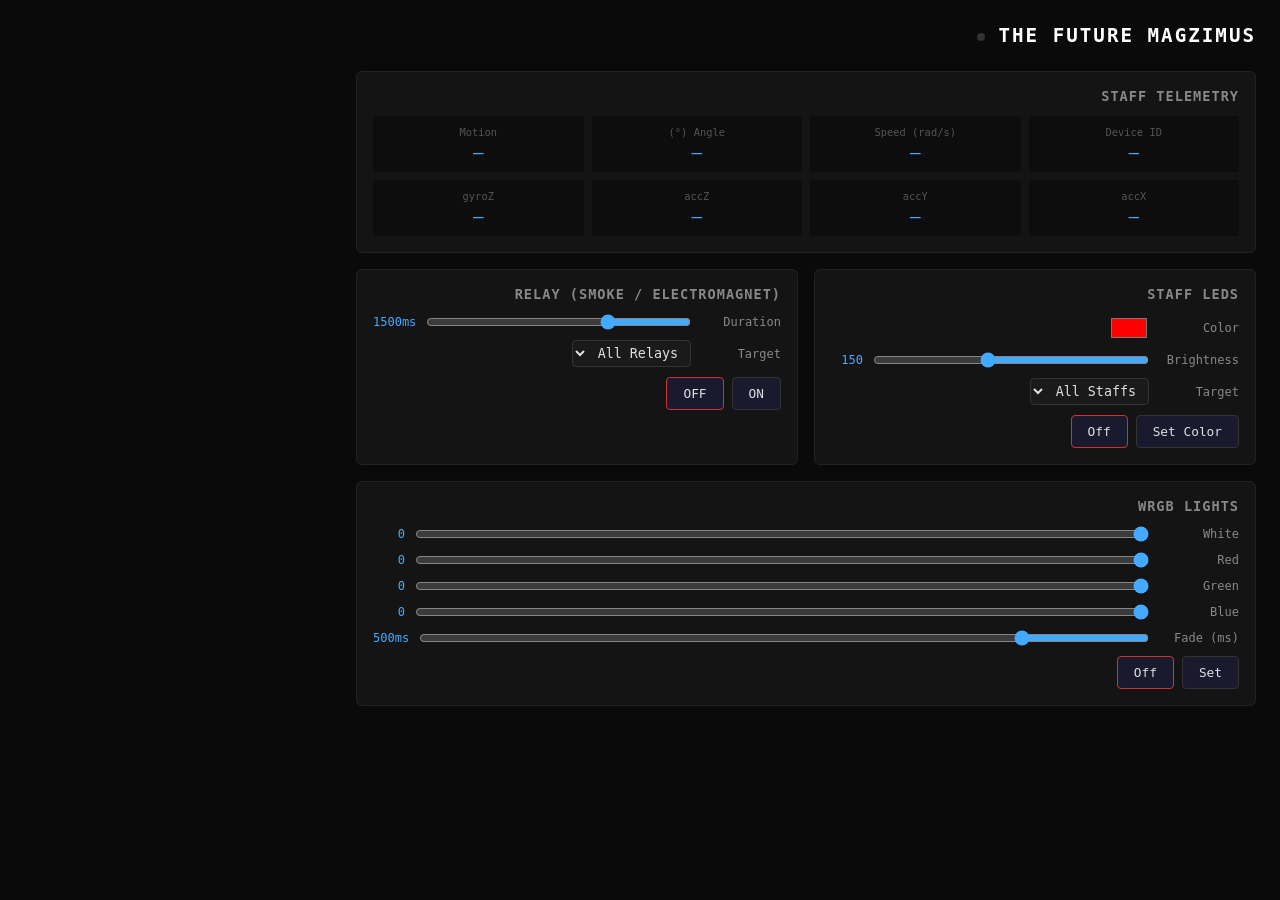
==== AntiGravity/The_Future_Magzimus/control/ui/index.html @ a811ee1e "feat: TheFutureMAGZIMUS — full MVP + protocol test suite Staff firmware: RF optimization (1M_L PHY +" ====
<!DOCTYPE html>
<html lang="he" dir="rtl">
<head>
  <meta charset="UTF-8">
  <meta name="viewport" content="width=device-width, initial-scale=1.0">
  <title>TheFutureMAGZIMUS — Control</title>
  <script src="https://cdn.socket.io/4.7.5/socket.io.min.js"></script>
  <style>
    * { box-sizing: border-box; margin: 0; padding: 0; }
    body { font-family: monospace; background: #0a0a0a; color: #e0e0e0; padding: 24px; }
    h1 { color: #fff; font-size: 1.2rem; margin-bottom: 24px; letter-spacing: 2px; }
    h2 { font-size: 0.85rem; color: #888; margin-bottom: 12px; text-transform: uppercase; letter-spacing: 1px; }

    .grid { display: grid; grid-template-columns: 1fr 1fr; gap: 16px; max-width: 900px; }
    .panel { background: #141414; border: 1px solid #222; border-radius: 6px; padding: 16px; }
    .panel.full { grid-column: 1 / -1; }

    /* Telemetry */
    .tel-grid { display: grid; grid-template-columns: repeat(4, 1fr); gap: 8px; }
    .tel-cell { background: #0d0d0d; border-radius: 4px; padding: 10px; text-align: center; }
    .tel-cell label { display: block; font-size: 0.65rem; color: #555; margin-bottom: 4px; }
    .tel-cell span { font-size: 1.1rem; color: #4af; }
    #status-dot { display: inline-block; width: 8px; height: 8px; border-radius: 50%;
                  background: #333; margin-left: 8px; vertical-align: middle; }
    #status-dot.live { background: #4f4; animation: pulse 1s infinite; }
    @keyframes pulse { 0%,100%{opacity:1} 50%{opacity:.4} }

    /* Controls */
    .row { display: flex; align-items: center; gap: 10px; margin-bottom: 10px; }
    label { font-size: 0.75rem; color: #888; min-width: 80px; }
    input[type=range] { flex: 1; accent-color: #4af; }
    input[type=color] { width: 40px; height: 28px; border: none; background: none; cursor: pointer; }
    .val { font-size: 0.75rem; color: #4af; min-width: 32px; text-align: right; }

    button {
      background: #1a1a2e; border: 1px solid #333; color: #e0e0e0;
      padding: 8px 16px; border-radius: 4px; cursor: pointer; font-family: monospace;
      font-size: 0.8rem; transition: background .15s;
    }
    button:hover { background: #252545; }
    button.danger { border-color: #c33; }
    button.danger:hover { background: #2a1010; }
    .btn-row { display: flex; gap: 8px; flex-wrap: wrap; margin-top: 8px; }

    select { background: #1a1a1a; border: 1px solid #333; color: #e0e0e0;
             padding: 4px 8px; border-radius: 4px; font-family: monospace; }
  </style>
</head>
<body>
  <h1>THE FUTURE MAGZIMUS <span id="status-dot"></span></h1>

  <div class="grid">
    <!-- Telemetry -->
    <div class="panel full">
      <h2>Staff Telemetry</h2>
      <div class="tel-grid">
        <div class="tel-cell"><label>Device ID</label><span id="t-id">—</span></div>
        <div class="tel-cell"><label>Speed (rad/s)</label><span id="t-spd">—</span></div>
        <div class="tel-cell"><label>Angle (°)</label><span id="t-ang">—</span></div>
        <div class="tel-cell"><label>Motion</label><span id="t-mot">—</span></div>
        <div class="tel-cell"><label>accX</label><span id="t-ax">—</span></div>
        <div class="tel-cell"><label>accY</label><span id="t-ay">—</span></div>
        <div class="tel-cell"><label>accZ</label><span id="t-az">—</span></div>
        <div class="tel-cell"><label>gyroZ</label><span id="t-gz">—</span></div>
      </div>
    </div>

    <!-- Staff LEDs -->
    <div class="panel">
      <h2>Staff LEDs</h2>
      <div class="row">
        <label>Color</label>
        <input type="color" id="led-color" value="#ff0000">
      </div>
      <div class="row">
        <label>Brightness</label>
        <input type="range" id="led-bright" min="0" max="255" value="150">
        <span class="val" id="led-bright-val">150</span>
      </div>
      <div class="row">
        <label>Target</label>
        <select id="led-target">
          <option value="65535">All Staffs</option>
        </select>
      </div>
      <div class="btn-row">
        <button onclick="sendStaff(1)">Set Color</button>
        <button class="danger" onclick="sendStaff(0)">Off</button>
      </div>
    </div>

    <!-- Relay -->
    <div class="panel">
      <h2>Relay (Smoke / Electromagnet)</h2>
      <div class="row">
        <label>Duration</label>
        <input type="range" id="relay-dur" min="0" max="5000" step="100" value="1500">
        <span class="val" id="relay-dur-val">1500ms</span>
      </div>
      <div class="row">
        <label>Target</label>
        <select id="relay-target">
          <option value="255">All Relays</option>
        </select>
      </div>
      <div class="btn-row">
        <button onclick="sendRelay(1)">ON</button>
        <button class="danger" onclick="sendRelay(0)">OFF</button>
      </div>
    </div>

    <!-- WRGB -->
    <div class="panel full">
      <h2>WRGB Lights</h2>
      <div class="row"><label>White</label>
        <input type="range" id="pwm-w" min="0" max="255" value="0">
        <span class="val" id="pwm-w-val">0</span>
      </div>
      <div class="row"><label>Red</label>
        <input type="range" id="pwm-r" min="0" max="255" value="0">
        <span class="val" id="pwm-r-val">0</span>
      </div>
      <div class="row"><label>Green</label>
        <input type="range" id="pwm-g" min="0" max="255" value="0">
        <span class="val" id="pwm-g-val">0</span>
      </div>
      <div class="row"><label>Blue</label>
        <input type="range" id="pwm-b" min="0" max="255" value="0">
        <span class="val" id="pwm-b-val">0</span>
      </div>
      <div class="row"><label>Fade (ms)</label>
        <input type="range" id="pwm-fade" min="0" max="3000" step="100" value="500">
        <span class="val" id="pwm-fade-val">500ms</span>
      </div>
      <div class="btn-row">
        <button onclick="sendPWM()">Set</button>
        <button class="danger" onclick="clearPWM()">Off</button>
      </div>
    </div>
  </div>

  <script>
    const socket = io();
    const MOTION = ['IDLE', 'SWING', 'SPIN'];
    const dot = document.getElementById('status-dot');

    socket.on('connect',    () => dot.classList.add('live'));
    socket.on('disconnect', () => dot.classList.remove('live'));

    socket.on('telemetry', d => {
      document.getElementById('t-id').textContent  = d.deviceId.toString(16).toUpperCase().padStart(4,'0');
      document.getElementById('t-spd').textContent = d.speed.toFixed(2);
      document.getElementById('t-ang').textContent = d.angle.toFixed(1);
      document.getElementById('t-mot').textContent = MOTION[d.motionType] ?? d.motionType;
      document.getElementById('t-ax').textContent  = d.accX;
      document.getElementById('t-ay').textContent  = d.accY;
      document.getElementById('t-az').textContent  = d.accZ;
      document.getElementById('t-gz').textContent  = d.gyroZ;
    });

    // Live slider labels
    const bind = (id, suffix = '') =>
      document.getElementById(id).addEventListener('input', e =>
        document.getElementById(id + '-val').textContent = e.target.value + suffix);

    bind('led-bright'); bind('relay-dur', 'ms');
    bind('pwm-w'); bind('pwm-r'); bind('pwm-g'); bind('pwm-b'); bind('pwm-fade', 'ms');

    function hexToRgb(hex) {
      const r = parseInt(hex.slice(1,3),16);
      const g = parseInt(hex.slice(3,5),16);
      const b = parseInt(hex.slice(5,7),16);
      return {r, g, b};
    }

    function post(path, body) {
      return fetch(path, { method:'POST', headers:{'Content-Type':'application/json'},
                           body: JSON.stringify(body) });
    }

    function sendStaff(cmdType) {
      const {r,g,b} = hexToRgb(document.getElementById('led-color').value);
      post('/api/command/staff', {
        targetId: +document.getElementById('led-target').value,
        cmdType, r, g, b,
        brightness: +document.getElementById('led-bright').value
      });
    }

    function sendRelay(state) {
      post('/api/command/relay', {
        targetId:   +document.getElementById('relay-target').value,
        state,
        durationMs: state ? +document.getElementById('relay-dur').value : 0
      });
    }

    function sendPWM() {
      post('/api/command/pwm', {
        targetId: 255,
        w: +document.getElementById('pwm-w').value,
        r: +document.getElementById('pwm-r').value,
        g: +document.getElementById('pwm-g').value,
        b: +document.getElementById('pwm-b').value,
        fadeMs: +document.getElementById('pwm-fade').value
      });
    }

    function clearPWM() {
      post('/api/command/pwm', { targetId:255, w:0,r:0,g:0,b:0, fadeMs:500 });
    }
  </script>
</body>
</html>
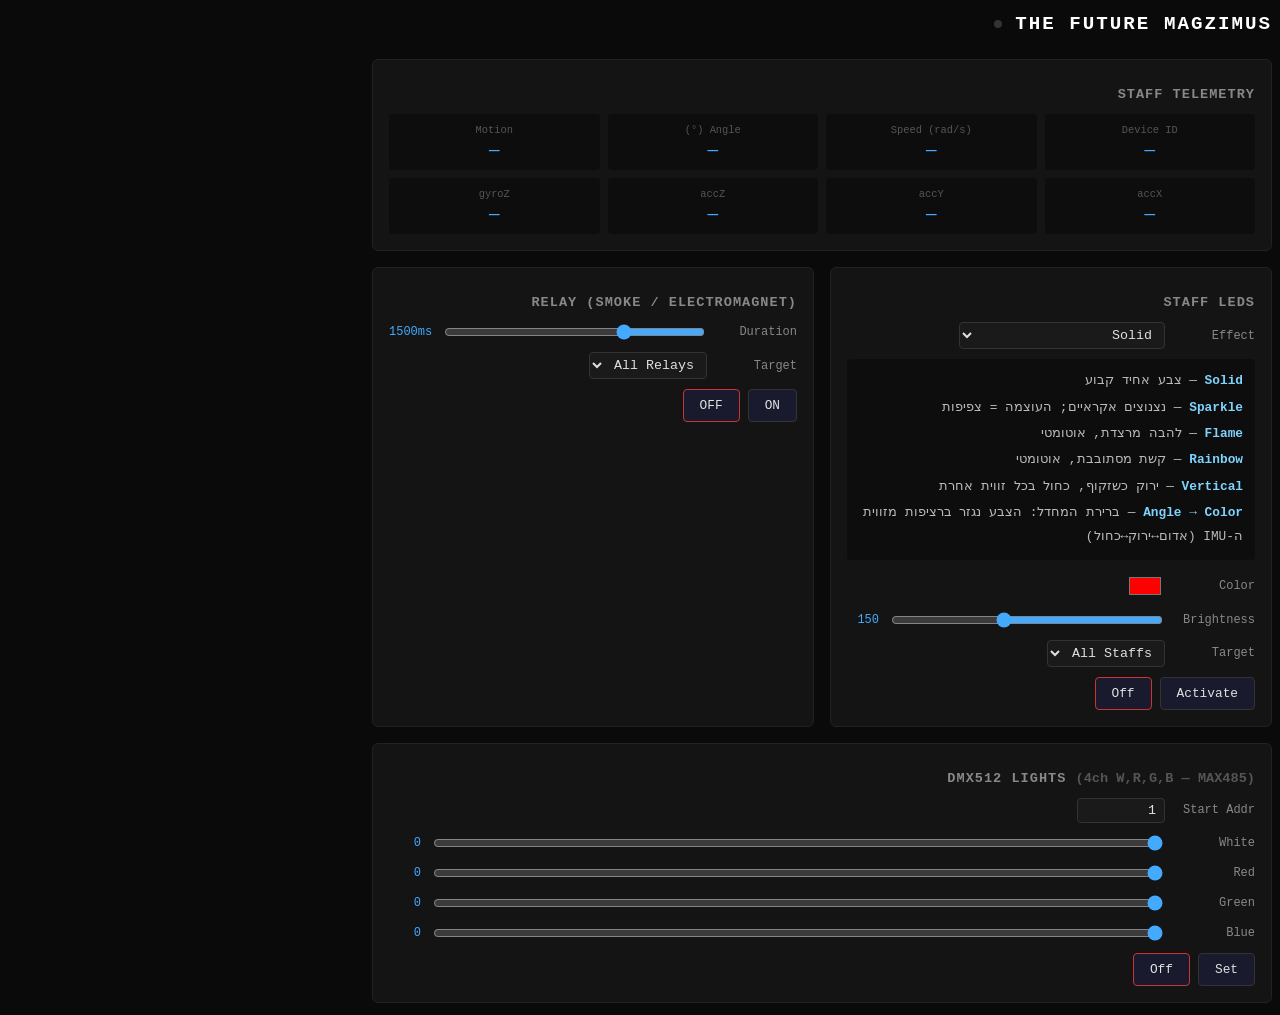
==== commit 9bfb4cba: "checkpoint: TheFutureMAGZIMUS accumulated work (Effects Lab, Banks, DMX/mic/pedal/progressbar firmwa" ====
--- a/AntiGravity/The_Future_Magzimus/control/ui/index.html
+++ b/AntiGravity/The_Future_Magzimus/control/ui/index.html
@@ -5,9 +5,18 @@
   <meta name="viewport" content="width=device-width, initial-scale=1.0">
   <title>TheFutureMAGZIMUS — Control</title>
   <script src="https://cdn.socket.io/4.7.5/socket.io.min.js"></script>
+  <link rel="stylesheet" href="/shared.css">
   <style>
-    * { box-sizing: border-box; margin: 0; padding: 0; }
-    body { font-family: monospace; background: #0a0a0a; color: #e0e0e0; padding: 24px; }
+    /* dark control override */
+    body { font-family: monospace; background: #0a0a0a; color: #e0e0e0; padding: 24px 24px 24px calc(var(--sidebar-w) + 24px); }
+    body.has-sidebar { display: block; }
+    body.has-sidebar .page-content { margin-left: 0; }
+    /* sidebar dark override */
+    .sidebar { background: #111; border-right-color: #222; }
+    .sidebar-logo { color: #6c48d0; border-bottom-color: #222; }
+    .nav-item { color: #888; }
+    .nav-item:hover { background: #1a1a1a; color: #ddd; }
+    .nav-item.active { background: #1a1030; color: #c0a0ff; }
     h1 { color: #fff; font-size: 1.2rem; margin-bottom: 24px; letter-spacing: 2px; }
     h2 { font-size: 0.85rem; color: #888; margin-bottom: 12px; text-transform: uppercase; letter-spacing: 1px; }
 
@@ -32,6 +41,12 @@
     input[type=color] { width: 40px; height: 28px; border: none; background: none; cursor: pointer; }
     .val { font-size: 0.75rem; color: #4af; min-width: 32px; text-align: right; }
 
+    .effect-legend { list-style: none; margin: 0 0 12px; padding: 10px 12px;
+      background: #0d0d0d; border-radius: 4px; direction: rtl; }
+    .effect-legend li { font-size: 0.8rem; color: #bbb; line-height: 1.9; }
+    .effect-legend li + li { margin-top: 2px; }
+    .effect-legend b { color: #7fd4ff; }
+
     button {
       background: #1a1a2e; border: 1px solid #333; color: #e0e0e0;
       padding: 8px 16px; border-radius: 4px; cursor: pointer; font-family: monospace;
@@ -47,6 +62,7 @@
   </style>
 </head>
 <body>
+  <script src="/nav.js"></script>
   <h1>THE FUTURE MAGZIMUS <span id="status-dot"></span></h1>
 
   <div class="grid">
@@ -69,11 +85,30 @@
     <div class="panel">
       <h2>Staff LEDs</h2>
       <div class="row">
+        <label>Effect</label>
+        <select id="led-effect" onchange="onEffectChange()">
+          <option value="1">Solid</option>
+          <option value="2">Sparkle</option>
+          <option value="3">Flame</option>
+          <option value="4">Rainbow</option>
+          <option value="7">Vertical (green/blue)</option>
+          <option value="5">Angle → Color (auto)</option>
+        </select>
+      </div>
+      <ul class="effect-legend">
+        <li><b>Solid</b> — צבע אחיד קבוע</li>
+        <li><b>Sparkle</b> — נצנוצים אקראיים; העוצמה = צפיפות</li>
+        <li><b>Flame</b> — להבה מרצדת, אוטומטי</li>
+        <li><b>Rainbow</b> — קשת מסתובבת, אוטומטי</li>
+        <li><b>Vertical</b> — ירוק כשזקוף, כחול בכל זווית אחרת</li>
+        <li><b>Angle → Color</b> — ברירת המחדל: הצבע נגזר ברציפות מזווית ה-IMU (אדום↔ירוק↔כחול)</li>
+      </ul>
+      <div class="row" id="led-color-row">
         <label>Color</label>
         <input type="color" id="led-color" value="#ff0000">
       </div>
-      <div class="row">
-        <label>Brightness</label>
+      <div class="row" id="led-bright-row">
+        <label id="led-bright-label">Brightness</label>
         <input type="range" id="led-bright" min="0" max="255" value="150">
         <span class="val" id="led-bright-val">150</span>
       </div>
@@ -84,7 +119,7 @@
         </select>
       </div>
       <div class="btn-row">
-        <button onclick="sendStaff(1)">Set Color</button>
+        <button onclick="sendStaffEffect()">Activate</button>
         <button class="danger" onclick="sendStaff(0)">Off</button>
       </div>
     </div>
@@ -109,32 +144,31 @@
       </div>
     </div>
 
-    <!-- WRGB -->
+    <!-- DMX -->
     <div class="panel full">
-      <h2>WRGB Lights</h2>
+      <h2>DMX512 Lights <span style="color:#555; text-transform:none; letter-spacing:0;">(4ch W,R,G,B — MAX485)</span></h2>
+      <div class="row"><label>Start Addr</label>
+        <input type="number" id="dmx-addr" min="1" max="509" value="1" style="width:70px; background:#1a1a1a; border:1px solid #333; color:#e0e0e0; padding:4px 8px; border-radius:4px; font-family:monospace;">
+      </div>
       <div class="row"><label>White</label>
-        <input type="range" id="pwm-w" min="0" max="255" value="0">
-        <span class="val" id="pwm-w-val">0</span>
+        <input type="range" id="dmx-w" min="0" max="255" value="0">
+        <span class="val" id="dmx-w-val">0</span>
       </div>
       <div class="row"><label>Red</label>
-        <input type="range" id="pwm-r" min="0" max="255" value="0">
-        <span class="val" id="pwm-r-val">0</span>
+        <input type="range" id="dmx-r" min="0" max="255" value="0">
+        <span class="val" id="dmx-r-val">0</span>
       </div>
       <div class="row"><label>Green</label>
-        <input type="range" id="pwm-g" min="0" max="255" value="0">
-        <span class="val" id="pwm-g-val">0</span>
+        <input type="range" id="dmx-g" min="0" max="255" value="0">
+        <span class="val" id="dmx-g-val">0</span>
       </div>
       <div class="row"><label>Blue</label>
-        <input type="range" id="pwm-b" min="0" max="255" value="0">
-        <span class="val" id="pwm-b-val">0</span>
-      </div>
-      <div class="row"><label>Fade (ms)</label>
-        <input type="range" id="pwm-fade" min="0" max="3000" step="100" value="500">
-        <span class="val" id="pwm-fade-val">500ms</span>
+        <input type="range" id="dmx-b" min="0" max="255" value="0">
+        <span class="val" id="dmx-b-val">0</span>
       </div>
       <div class="btn-row">
-        <button onclick="sendPWM()">Set</button>
-        <button class="danger" onclick="clearPWM()">Off</button>
+        <button onclick="sendDMX()">Set</button>
+        <button class="danger" onclick="clearDMX()">Off</button>
       </div>
     </div>
   </div>
@@ -164,7 +198,7 @@
         document.getElementById(id + '-val').textContent = e.target.value + suffix);
 
     bind('led-bright'); bind('relay-dur', 'ms');
-    bind('pwm-w'); bind('pwm-r'); bind('pwm-g'); bind('pwm-b'); bind('pwm-fade', 'ms');
+    bind('dmx-w'); bind('dmx-r'); bind('dmx-g'); bind('dmx-b');
 
     function hexToRgb(hex) {
       const r = parseInt(hex.slice(1,3),16);
@@ -187,6 +221,59 @@
       });
     }
 
+    // Effects the firmware actually supports (Protocol.h CmdType) — no invented
+    // presets, this just switches the staff between its real LED states.
+    const NEEDS_COLOR = new Set([1, 2]);       // Solid, Sparkle
+    const NEEDS_BRIGHT = new Set([1, 2]);      // Solid (brightness), Sparkle (density)
+
+    function onEffectChange() {
+      const cmdType = +document.getElementById('led-effect').value;
+      document.getElementById('led-color-row').style.display  = NEEDS_COLOR.has(cmdType)  ? '' : 'none';
+      document.getElementById('led-bright-row').style.display = NEEDS_BRIGHT.has(cmdType) ? '' : 'none';
+      document.getElementById('led-bright-label').textContent = cmdType === 2 ? 'Density' : 'Brightness';
+    }
+
+    function sendStaffEffect() {
+      sendStaff(+document.getElementById('led-effect').value);
+    }
+
+    onEffectChange();
+
+    // ─── Engine reactivity lock ───
+    // A demo Number (numbers/example.json) is loaded by the engine at all times and
+    // reacts to live staff telemetry (e.g. speed > 2.0 → INTERRUPT red/blue/off).
+    // Manual commands from this panel bypass the engine entirely, so without this
+    // lock any staff movement re-triggers the demo and stomps on whatever effect
+    // was just activated. Swap to an empty Number (numbers/stress-test.json) while
+    // this page is open, restore the original on exit.
+    let _engineNumberPath = null;
+    async function lockEngineReactivity() {
+      try {
+        const res = await fetch('/api/numbers/list');
+        const data = await res.json();
+        const list = data.numbers || [];
+        const current = list.find(n => n.file === 'example.json');
+        const empty = list.find(n => n.file === 'stress-test.json');
+        if (current) _engineNumberPath = current.path;
+        if (empty) {
+          await fetch('/api/number/load', {
+            method: 'POST', headers: {'Content-Type': 'application/json'},
+            body: JSON.stringify({ path: empty.path })
+          });
+        }
+      } catch (_) {}
+    }
+    function unlockEngineReactivity() {
+      if (!_engineNumberPath) return;
+      fetch('/api/number/load', {
+        method: 'POST', headers: {'Content-Type': 'application/json'},
+        body: JSON.stringify({ path: _engineNumberPath }),
+        keepalive: true
+      }).catch(() => {});
+    }
+    window.addEventListener('beforeunload', unlockEngineReactivity);
+    lockEngineReactivity();
+
     function sendRelay(state) {
       post('/api/command/relay', {
         targetId:   +document.getElementById('relay-target').value,
@@ -195,19 +282,18 @@
       });
     }
 
-    function sendPWM() {
-      post('/api/command/pwm', {
-        targetId: 255,
-        w: +document.getElementById('pwm-w').value,
-        r: +document.getElementById('pwm-r').value,
-        g: +document.getElementById('pwm-g').value,
-        b: +document.getElementById('pwm-b').value,
-        fadeMs: +document.getElementById('pwm-fade').value
+    function sendDMX() {
+      post('/api/command/dmx', {
+        targetAddr: +document.getElementById('dmx-addr').value,
+        w: +document.getElementById('dmx-w').value,
+        r: +document.getElementById('dmx-r').value,
+        g: +document.getElementById('dmx-g').value,
+        b: +document.getElementById('dmx-b').value,
       });
     }
 
-    function clearPWM() {
-      post('/api/command/pwm', { targetId:255, w:0,r:0,g:0,b:0, fadeMs:500 });
+    function clearDMX() {
+      post('/api/command/dmx', { targetAddr: +document.getElementById('dmx-addr').value, w:0,r:0,g:0,b:0 });
     }
   </script>
 </body>
